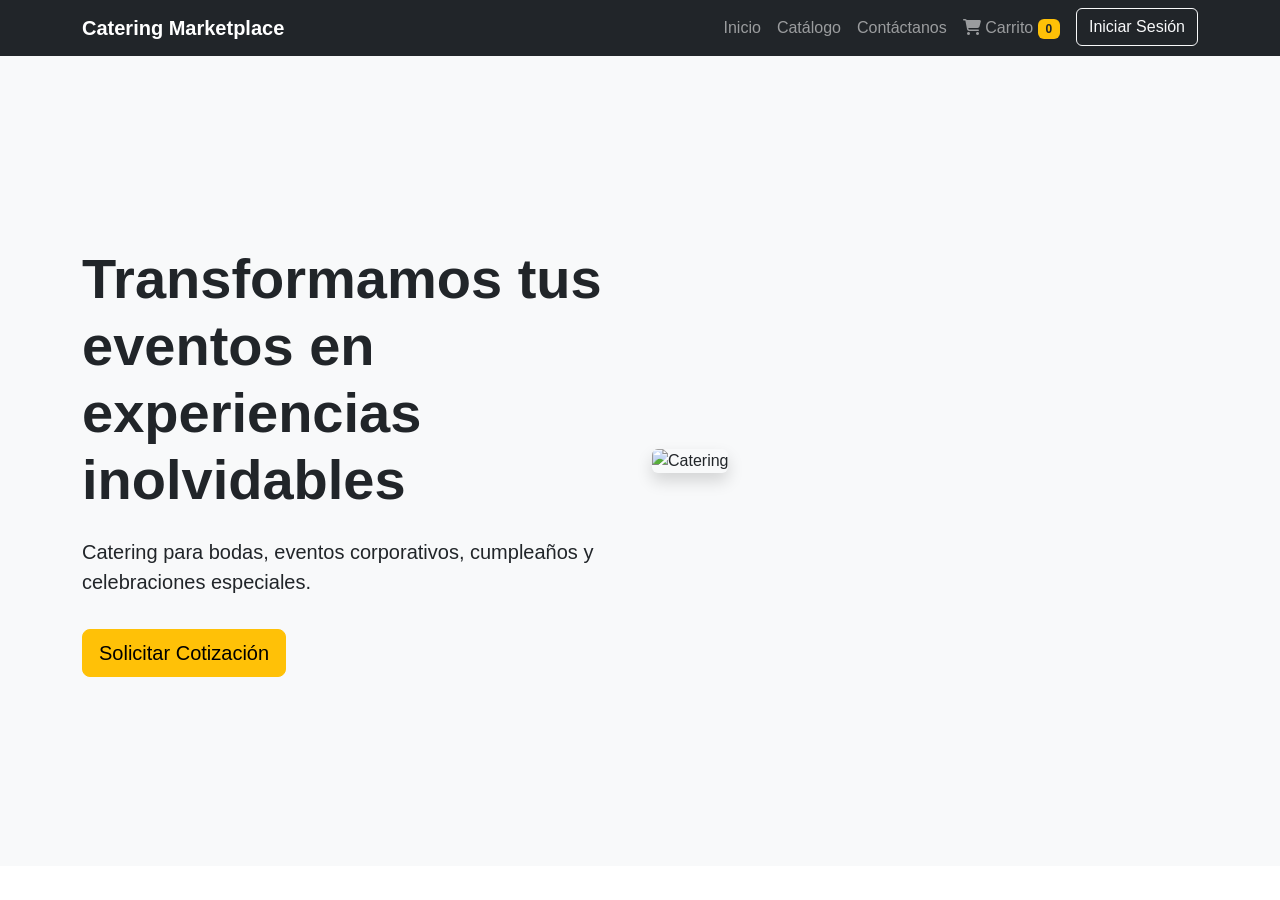
==== catering-marketplace/index.html @ d1d884ba "Primer despliegue Versión preliminar" ====
<!DOCTYPE html>
<html lang="es">

<head>
    <meta charset="UTF-8">
    <meta name="viewport" content="width=device-width, initial-scale=1.0">
    <title>Catering Marketplace</title>

    <!-- Bootstrap -->
    <link href="https://cdn.jsdelivr.net/npm/bootstrap@5.3.8/dist/css/bootstrap.min.css" rel="stylesheet">

    <!-- Font Awesome -->
    <link rel="stylesheet"
        href="https://cdnjs.cloudflare.com/ajax/libs/font-awesome/6.7.2/css/all.min.css">

    <!-- CSS -->
    <link rel="stylesheet" href="assets/css/style.css">
</head>

<body>

    <!-- Navbar -->
    <nav class="navbar navbar-expand-lg navbar-dark bg-dark sticky-top">
        <div class="container">

            <a class="navbar-brand fw-bold" href="#">
                Catering Marketplace
            </a>

            <button class="navbar-toggler"
                type="button"
                data-bs-toggle="collapse"
                data-bs-target="#menu">

                <span class="navbar-toggler-icon"></span>

            </button>

            <div class="collapse navbar-collapse" id="menu">

                <ul class="navbar-nav ms-auto">

                    <li class="nav-item">
                        <a class="nav-link" href="#inicio">Inicio</a>
                    </li>

                    <li class="nav-item" id="menuCatalogo">
                        <a class="nav-link" href="pages/catalogo.html">Catálogo</a>
                    </li>

                    <li class="nav-item" id="menuContacto">
                    <a class="nav-link" href="#contacto">Contáctanos</a>
                    </li>

                    <li class="nav-item" id="menuCarrito">
                        <a
    class="nav-link"
    href="#"
    data-bs-toggle="offcanvas"
    data-bs-target="#carritoCanvas">

    <i class="fa-solid fa-cart-shopping"></i>
    Carrito

    <span
        id="contadorCarrito"
        class="badge bg-warning text-dark">
        0
    </span>

</a>
                            
                        </a>
                    </li>

                <li class="nav-item" id="contenedorSesion">

    <a
        class="btn btn-outline-light ms-2"
        href="pages/login.html"
        id="btnLogin">

        Iniciar Sesión

    </a>

</li>
                
                </ul>

            </div>

        </div>
    </nav>

    <!-- Hero -->
    <section id="inicio" class="hero">

        <div class="container">

            <div class="row align-items-center">

                <div class="col-lg-6">

                    <h1 class="display-4 fw-bold">
                        Transformamos tus eventos en experiencias inolvidables
                    </h1>

                    <p class="lead mt-4">
                        Catering para bodas, eventos corporativos,
                        cumpleaños y celebraciones especiales.
                    </p>

                    <button class="btn btn-warning btn-lg mt-3">
                        Solicitar Cotización
                    </button>

                </div>

                <div class="col-lg-6">

                    <img
                        src="https://images.unsplash.com/photo-1555244162-803834f70033"
                        class="img-fluid rounded shadow"
                        alt="Catering">

                </div>

            </div>

        </div>

    </section>


<!-- Modal Cotización -->
<div class="modal fade" id="modalCotizacion" tabindex="-1">

    <div class="modal-dialog modal-lg">

        <div class="modal-content">

            <div class="modal-header">

                <h5 class="modal-title">
                    Solicitar Cotización
                </h5>

                <button
                    type="button"
                    class="btn-close"
                    data-bs-dismiss="modal">
                </button>

            </div>

            <div class="modal-body">

                <form id="formCotizacion">

                    <div class="mb-3">

                        <label class="form-label">
                            Servicio
                        </label>

                        <input
                            type="text"
                            class="form-control"
                            id="servicioSeleccionado"
                            readonly>

                    </div>

                    <div class="row">

                        <div class="col-md-6 mb-3">

                            <label class="form-label">
                                Fecha del Evento
                            </label>

                            <input
                                type="date"
                                class="form-control"
                                id="fechaEvento"
                                required>

                        </div>

                        <div class="col-md-6 mb-3">

                            <label class="form-label">
                                Tipo de Evento
                            </label>

                            <select
                                class="form-select"
                                id="tipoEvento">

                                <option>Boda</option>
                                <option>Cumpleaños</option>
                                <option>Corporativo</option>
                                <option>Aniversario</option>

                            </select>

                        </div>

                    </div>

                    <div class="row">

                        <div class="col-md-6 mb-3">

                            <label class="form-label">
                                Cantidad de Personas
                            </label>

                            <input
                                type="number"
                                class="form-control"
                                id="cantidadPersonas"
                                min="1">

                        </div>

                        <div class="col-md-6 mb-3">

                            <label class="form-label">
                                Lugar del Evento
                            </label>

                            <input
                                type="text"
                                class="form-control"
                                id="lugarEvento">

                        </div>

                    </div>

                    <div class="mb-3">

                        <label class="form-label">
                            Observaciones
                        </label>

                        <textarea
                            class="form-control"
                            rows="4"
                            id="observaciones"></textarea>

                    </div>

                    <button
                        type="submit"
                        class="btn btn-success">

                        Agregar al Carrito

                    </button>

                </form>

            </div>

        </div>

    </div>

</div>

<!-- Carrito -->
<div
    class="offcanvas offcanvas-end"
    tabindex="-1"
    id="carritoCanvas">

    <div class="offcanvas-header">

        <h5>
            Mi Carrito
        </h5>

        <button
            type="button"
            class="btn-close"
            data-bs-dismiss="offcanvas">
        </button>

    </div>

    <div class="offcanvas-body">

        <div id="listaCarrito"></div>

        <hr>

<h5 class="text-end">
    Total:
    <span id="totalCotizacion">
        S/. 0
    </span>
</h5>

        <hr>

        <button
            class="btn btn-success w-100"
            id="btnGenerarCotizacion">

            Generar Cotización

        </button>

    </div>

</div>



    <!-- Bootstrap JS -->
    <script src="https://cdn.jsdelivr.net/npm/bootstrap@5.3.8/dist/js/bootstrap.bundle.min.js"></script>
    <script src="assets/js/app.js"></script>

</body>

</html>
---- catering-marketplace/assets/css/style.css ----
body{
    font-family: Arial, Helvetica, sans-serif;
}

.hero{
    min-height: 90vh;
    display:flex;
    align-items:center;
    background:#f8f9fa;
    padding:80px 0;
}

.hero img{
    width:100%;
    object-fit:cover;
}

.card img{
    height:250px;
    object-fit:cover;
}

.card{
    transition:0.3s;
}

.card:hover{
    transform:translateY(-5px);
}
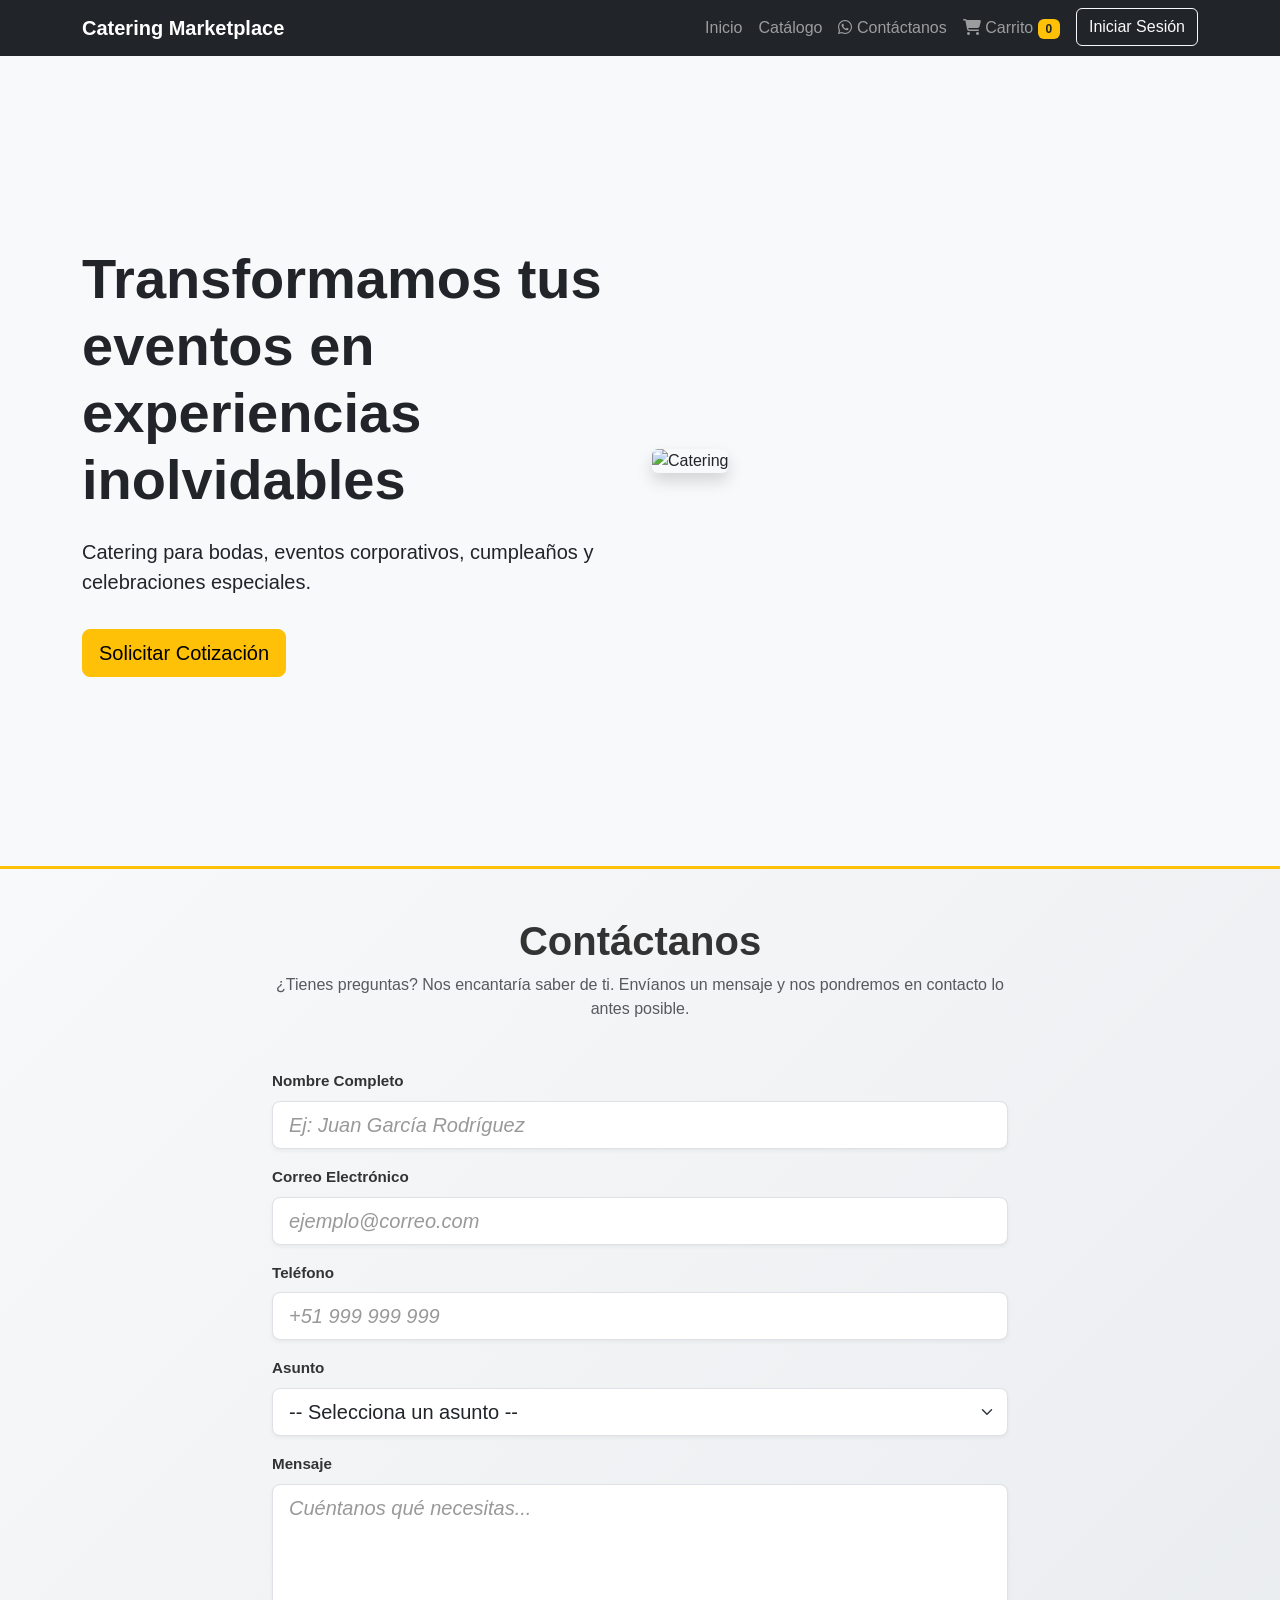
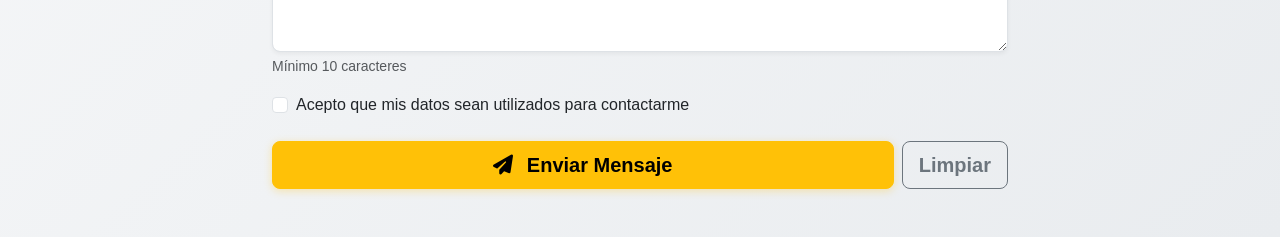
==== commit cb19d322: "Add files via upload" ====
--- a/catering-marketplace/index.html
+++ b/catering-marketplace/index.html
@@ -10,8 +10,7 @@
     <link href="https://cdn.jsdelivr.net/npm/bootstrap@5.3.8/dist/css/bootstrap.min.css" rel="stylesheet">
 
     <!-- Font Awesome -->
-    <link rel="stylesheet"
-        href="https://cdnjs.cloudflare.com/ajax/libs/font-awesome/6.7.2/css/all.min.css">
+    <link rel="stylesheet" href="https://cdnjs.cloudflare.com/ajax/libs/font-awesome/6.7.2/css/all.min.css">
 
     <!-- CSS -->
     <link rel="stylesheet" href="assets/css/style.css">
@@ -27,10 +26,7 @@
                 Catering Marketplace
             </a>
 
-            <button class="navbar-toggler"
-                type="button"
-                data-bs-toggle="collapse"
-                data-bs-target="#menu">
+            <button class="navbar-toggler" type="button" data-bs-toggle="collapse" data-bs-target="#menu">
 
                 <span class="navbar-toggler-icon"></span>
 
@@ -49,43 +45,36 @@
                     </li>
 
                     <li class="nav-item" id="menuContacto">
-                    <a class="nav-link" href="#contacto">Contáctanos</a>
-                    </li>
-
-                    <li class="nav-item" id="menuCarrito">
-                        <a
-    class="nav-link"
-    href="#"
-    data-bs-toggle="offcanvas"
-    data-bs-target="#carritoCanvas">
-
-    <i class="fa-solid fa-cart-shopping"></i>
-    Carrito
-
-    <span
-        id="contadorCarrito"
-        class="badge bg-warning text-dark">
-        0
-    </span>
-
-</a>
-                            
+                        <a class="nav-link" href="https://wa.me/51940524026" target="_blank">
+                            <i class="fa-brands fa-whatsapp"></i> Contáctanos
                         </a>
                     </li>
 
-                <li class="nav-item" id="contenedorSesion">
-
-    <a
-        class="btn btn-outline-light ms-2"
-        href="pages/login.html"
-        id="btnLogin">
-
-        Iniciar Sesión
-
-    </a>
-
-</li>
-                
+                    <li class="nav-item" id="menuCarrito">
+                        <a class="nav-link" href="#" data-bs-toggle="offcanvas" data-bs-target="#carritoCanvas">
+
+                            <i class="fa-solid fa-cart-shopping"></i>
+                            Carrito
+
+                            <span id="contadorCarrito" class="badge bg-warning text-dark">
+                                0
+                            </span>
+
+                        </a>
+
+                        </a>
+                    </li>
+
+                    <li class="nav-item" id="contenedorSesion">
+
+                        <a class="btn btn-outline-light ms-2" href="pages/login.html" id="btnLogin">
+
+                            Iniciar Sesión
+
+                        </a>
+
+                    </li>
+
                 </ul>
 
             </div>
@@ -111,18 +100,130 @@
                         cumpleaños y celebraciones especiales.
                     </p>
 
-                    <button class="btn btn-warning btn-lg mt-3">
+                    <a href="pages/catalogo.html" class="btn btn-warning btn-lg mt-3">
                         Solicitar Cotización
+                    </a>
+
+                </div>
+
+                <div class="col-lg-6">
+
+                    <img src="https://ecotur.edu.pe/wp-content/uploads/2025/10/CATERING2025-1.jpg"
+                        class="img-fluid rounded shadow" alt="Catering">
+
+                </div>
+
+            </div>
+
+        </div>
+
+    </section>
+
+
+    <!-- Modal Cotización -->
+    <div class="modal fade" id="modalCotizacion" tabindex="-1">
+
+        <div class="modal-dialog modal-lg">
+
+            <div class="modal-content">
+
+                <div class="modal-header">
+
+                    <h5 class="modal-title">
+                        Solicitar Cotización
+                    </h5>
+
+                    <button type="button" class="btn-close" data-bs-dismiss="modal">
                     </button>
 
                 </div>
 
-                <div class="col-lg-6">
-
-                    <img
-                        src="https://images.unsplash.com/photo-1555244162-803834f70033"
-                        class="img-fluid rounded shadow"
-                        alt="Catering">
+                <div class="modal-body">
+
+                    <form id="formCotizacion">
+
+                        <div class="mb-3">
+
+                            <label class="form-label">
+                                Servicio
+                            </label>
+
+                            <input type="text" class="form-control" id="servicioSeleccionado" readonly>
+
+                        </div>
+
+                        <div class="row">
+
+                            <div class="col-md-6 mb-3">
+
+                                <label class="form-label">
+                                    Fecha del Evento
+                                </label>
+
+                                <input type="date" class="form-control" id="fechaEvento" required>
+
+                            </div>
+
+                            <div class="col-md-6 mb-3">
+
+                                <label class="form-label">
+                                    Tipo de Evento
+                                </label>
+
+                                <select class="form-select" id="tipoEvento">
+
+                                    <option>Boda</option>
+                                    <option>Cumpleaños</option>
+                                    <option>Corporativo</option>
+                                    <option>Aniversario</option>
+
+                                </select>
+
+                            </div>
+
+                        </div>
+
+                        <div class="row">
+
+                            <div class="col-md-6 mb-3">
+
+                                <label class="form-label">
+                                    Cantidad de Personas
+                                </label>
+
+                                <input type="number" class="form-control" id="cantidadPersonas" min="1">
+
+                            </div>
+
+                            <div class="col-md-6 mb-3">
+
+                                <label class="form-label">
+                                    Lugar del Evento
+                                </label>
+
+                                <input type="text" class="form-control" id="lugarEvento">
+
+                            </div>
+
+                        </div>
+
+                        <div class="mb-3">
+
+                            <label class="form-label">
+                                Observaciones
+                            </label>
+
+                            <textarea class="form-control" rows="4" id="observaciones"></textarea>
+
+                        </div>
+
+                        <button type="submit" class="btn btn-success">
+
+                            Agregar al Carrito
+
+                        </button>
+
+                    </form>
 
                 </div>
 
@@ -130,199 +231,173 @@
 
         </div>
 
+    </div>
+
+    <!-- Carrito -->
+    <div class="offcanvas offcanvas-end" tabindex="-1" id="carritoCanvas">
+
+        <div class="offcanvas-header">
+
+            <h5>
+                Mi Carrito
+            </h5>
+
+            <button type="button" class="btn-close" data-bs-dismiss="offcanvas">
+            </button>
+
+        </div>
+
+        <div class="offcanvas-body">
+
+            <div id="listaCarrito"></div>
+
+            <hr>
+
+            <h5 class="text-end">
+                Total:
+                <span id="totalCotizacion">
+                    S/. 0
+                </span>
+            </h5>
+
+            <hr>
+
+            <button class="btn btn-success w-100" id="btnGenerarCotizacion">
+
+                Generar Cotización
+
+            </button>
+
+        </div>
+
+    </div>
+
+    <!-- Sección Contacto -->
+    <section id="contacto" class="contacto py-5">
+
+        <div class="container">
+
+            <div class="row">
+
+                <div class="col-lg-8 mx-auto">
+
+                    <h2 class="text-center fw-bold mb-2">
+                        Contáctanos
+                    </h2>
+
+                    <p class="text-center text-muted mb-5">
+                        ¿Tienes preguntas? Nos encantaría saber de ti. Envíanos un mensaje y nos pondremos en contacto
+                        lo antes posible.
+                    </p>
+
+                    <form id="formContacto" class="formulario-contacto">
+
+                        <!-- Nombre -->
+                        <div class="mb-3">
+                            <label for="nombreContacto" class="form-label fw-bold">
+                                Nombre Completo
+                            </label>
+                            <input type="text" class="form-control form-control-lg" id="nombreContacto"
+                                placeholder="Ej: Juan García Rodríguez" required>
+                            <small class="text-danger d-none" id="errorNombre"></small>
+                        </div>
+
+                        <!-- Email -->
+                        <div class="mb-3">
+                            <label for="emailContacto" class="form-label fw-bold">
+                                Correo Electrónico
+                            </label>
+                            <input type="email" class="form-control form-control-lg" id="emailContacto"
+                                placeholder="ejemplo@correo.com" required>
+                            <small class="text-danger d-none" id="errorEmail"></small>
+                        </div>
+
+                        <!-- Teléfono -->
+                        <div class="mb-3">
+                            <label for="telefonoContacto" class="form-label fw-bold">
+                                Teléfono
+                            </label>
+                            <input type="tel" class="form-control form-control-lg" id="telefonoContacto"
+                                placeholder="+51 999 999 999" required>
+                            <small class="text-danger d-none" id="errorTelefono"></small>
+                        </div>
+
+                        <!-- Asunto -->
+                        <div class="mb-3">
+                            <label for="asuntoContacto" class="form-label fw-bold">
+                                Asunto
+                            </label>
+                            <select class="form-select form-select-lg" id="asuntoContacto" required>
+                                <option value="">-- Selecciona un asunto --</option>
+                                <option value="consulta">Consulta General</option>
+                                <option value="problema">Reportar un Problema</option>
+                                <option value="sugerencia">Sugerencia o Comentario</option>
+                                <option value="otro">Otro</option>
+                            </select>
+                            <small class="text-danger d-none" id="errorAsunto"></small>
+                        </div>
+
+                        <!-- Mensaje -->
+                        <div class="mb-3">
+                            <label for="mensajeContacto" class="form-label fw-bold">
+                                Mensaje
+                            </label>
+                            <textarea class="form-control form-control-lg" id="mensajeContacto" rows="5"
+                                placeholder="Cuéntanos qué necesitas..." required></textarea>
+                            <small class="text-danger d-none" id="errorMensaje"></small>
+                            <small class="text-muted d-block mt-1">
+                                Mínimo 10 caracteres
+                            </small>
+                        </div>
+
+                        <!-- Términos -->
+                        <div class="mb-4 form-check">
+                            <input class="form-check-input" type="checkbox" id="terminosContacto" required>
+                            <label class="form-check-label" for="terminosContacto">
+                                Acepto que mis datos sean utilizados para contactarme
+                            </label>
+                            <small class="text-danger d-none d-block" id="errorTerminos"></small>
+                        </div>
+
+                        <!-- Botones -->
+                        <div class="d-flex gap-2">
+                            <button type="submit" class="btn btn-warning btn-lg flex-grow-1" id="btnEnviarContacto">
+                                <i class="fa-solid fa-paper-plane me-2"></i>
+                                Enviar Mensaje
+                            </button>
+                            <button type="reset" class="btn btn-outline-secondary btn-lg">
+                                Limpiar
+                            </button>
+                        </div>
+
+                        <!-- Mensaje de éxito -->
+                        <div class="alert alert-success mt-3 d-none" id="mensajeExito" role="alert">
+                            <i class="fa-solid fa-check-circle me-2"></i>
+                            <strong>¡Mensaje enviado!</strong> Nos pondremos en contacto pronto.
+                        </div>
+
+                        <!-- Mensaje de error -->
+                        <div class="alert alert-danger mt-3 d-none" id="mensajeErrorGlobal" role="alert">
+                            <i class="fa-solid fa-exclamation-circle me-2"></i>
+                            <strong>Error al enviar el mensaje.</strong> Por favor intenta de nuevo.
+                        </div>
+
+                    </form>
+
+                </div>
+
+            </div>
+
+        </div>
+
     </section>
-
-
-<!-- Modal Cotización -->
-<div class="modal fade" id="modalCotizacion" tabindex="-1">
-
-    <div class="modal-dialog modal-lg">
-
-        <div class="modal-content">
-
-            <div class="modal-header">
-
-                <h5 class="modal-title">
-                    Solicitar Cotización
-                </h5>
-
-                <button
-                    type="button"
-                    class="btn-close"
-                    data-bs-dismiss="modal">
-                </button>
-
-            </div>
-
-            <div class="modal-body">
-
-                <form id="formCotizacion">
-
-                    <div class="mb-3">
-
-                        <label class="form-label">
-                            Servicio
-                        </label>
-
-                        <input
-                            type="text"
-                            class="form-control"
-                            id="servicioSeleccionado"
-                            readonly>
-
-                    </div>
-
-                    <div class="row">
-
-                        <div class="col-md-6 mb-3">
-
-                            <label class="form-label">
-                                Fecha del Evento
-                            </label>
-
-                            <input
-                                type="date"
-                                class="form-control"
-                                id="fechaEvento"
-                                required>
-
-                        </div>
-
-                        <div class="col-md-6 mb-3">
-
-                            <label class="form-label">
-                                Tipo de Evento
-                            </label>
-
-                            <select
-                                class="form-select"
-                                id="tipoEvento">
-
-                                <option>Boda</option>
-                                <option>Cumpleaños</option>
-                                <option>Corporativo</option>
-                                <option>Aniversario</option>
-
-                            </select>
-
-                        </div>
-
-                    </div>
-
-                    <div class="row">
-
-                        <div class="col-md-6 mb-3">
-
-                            <label class="form-label">
-                                Cantidad de Personas
-                            </label>
-
-                            <input
-                                type="number"
-                                class="form-control"
-                                id="cantidadPersonas"
-                                min="1">
-
-                        </div>
-
-                        <div class="col-md-6 mb-3">
-
-                            <label class="form-label">
-                                Lugar del Evento
-                            </label>
-
-                            <input
-                                type="text"
-                                class="form-control"
-                                id="lugarEvento">
-
-                        </div>
-
-                    </div>
-
-                    <div class="mb-3">
-
-                        <label class="form-label">
-                            Observaciones
-                        </label>
-
-                        <textarea
-                            class="form-control"
-                            rows="4"
-                            id="observaciones"></textarea>
-
-                    </div>
-
-                    <button
-                        type="submit"
-                        class="btn btn-success">
-
-                        Agregar al Carrito
-
-                    </button>
-
-                </form>
-
-            </div>
-
-        </div>
-
-    </div>
-
-</div>
-
-<!-- Carrito -->
-<div
-    class="offcanvas offcanvas-end"
-    tabindex="-1"
-    id="carritoCanvas">
-
-    <div class="offcanvas-header">
-
-        <h5>
-            Mi Carrito
-        </h5>
-
-        <button
-            type="button"
-            class="btn-close"
-            data-bs-dismiss="offcanvas">
-        </button>
-
-    </div>
-
-    <div class="offcanvas-body">
-
-        <div id="listaCarrito"></div>
-
-        <hr>
-
-<h5 class="text-end">
-    Total:
-    <span id="totalCotizacion">
-        S/. 0
-    </span>
-</h5>
-
-        <hr>
-
-        <button
-            class="btn btn-success w-100"
-            id="btnGenerarCotizacion">
-
-            Generar Cotización
-
-        </button>
-
-    </div>
-
-</div>
 
 
 
     <!-- Bootstrap JS -->
     <script src="https://cdn.jsdelivr.net/npm/bootstrap@5.3.8/dist/js/bootstrap.bundle.min.js"></script>
     <script src="assets/js/app.js"></script>
+    <script src="assets/js/contacto.js"></script>
 
 </body>
 
--- a/catering-marketplace/assets/css/style.css
+++ b/catering-marketplace/assets/css/style.css
@@ -26,4 +26,89 @@
 
 .card:hover{
     transform:translateY(-5px);
+}
+
+/* Sección Contacto */
+.contacto {
+    background: linear-gradient(135deg, #f8f9fa 0%, #e9ecef 100%);
+    border-top: 3px solid #ffc107;
+}
+
+.contacto h2 {
+    color: #333;
+    font-size: 2.5rem;
+}
+
+.contacto .form-label {
+    color: #333;
+    font-size: 0.95rem;
+}
+
+.formulario-contacto .form-control,
+.formulario-contacto .form-select {
+    border-radius: 8px;
+    border: 1px solid #dee2e6;
+    box-shadow: 0 2px 4px rgba(0,0,0,0.05);
+    transition: all 0.3s ease;
+}
+
+.formulario-contacto .form-control:focus,
+.formulario-contacto .form-select:focus {
+    border-color: #ffc107;
+    box-shadow: 0 0 0 0.2rem rgba(255, 193, 7, 0.25);
+}
+
+.formulario-contacto .form-control::placeholder {
+    color: #999;
+    font-style: italic;
+}
+
+.formulario-contacto textarea.form-control {
+    resize: vertical;
+    min-height: 120px;
+}
+
+.formulario-contacto .btn-warning {
+    font-weight: 600;
+    border-radius: 8px;
+    box-shadow: 0 2px 8px rgba(255, 193, 7, 0.3);
+    transition: all 0.3s ease;
+}
+
+.formulario-contacto .btn-warning:hover {
+    transform: translateY(-2px);
+    box-shadow: 0 4px 12px rgba(255, 193, 7, 0.4);
+}
+
+.formulario-contacto .btn-outline-secondary {
+    border-radius: 8px;
+    font-weight: 600;
+}
+
+.formulario-contacto .text-danger {
+    font-size: 0.85rem;
+    display: block;
+    margin-top: 0.25rem;
+}
+
+.formulario-contacto .form-check-input:checked {
+    background-color: #ffc107;
+    border-color: #ffc107;
+}
+
+.formulario-contacto .alert {
+    border-radius: 8px;
+    border-left: 4px solid;
+}
+
+.formulario-contacto .alert-success {
+    border-left-color: #28a745;
+    background-color: #f0f9f6;
+    color: #155724;
+}
+
+.formulario-contacto .alert-danger {
+    border-left-color: #dc3545;
+    background-color: #fdf8f8;
+    color: #721c24;
 }
